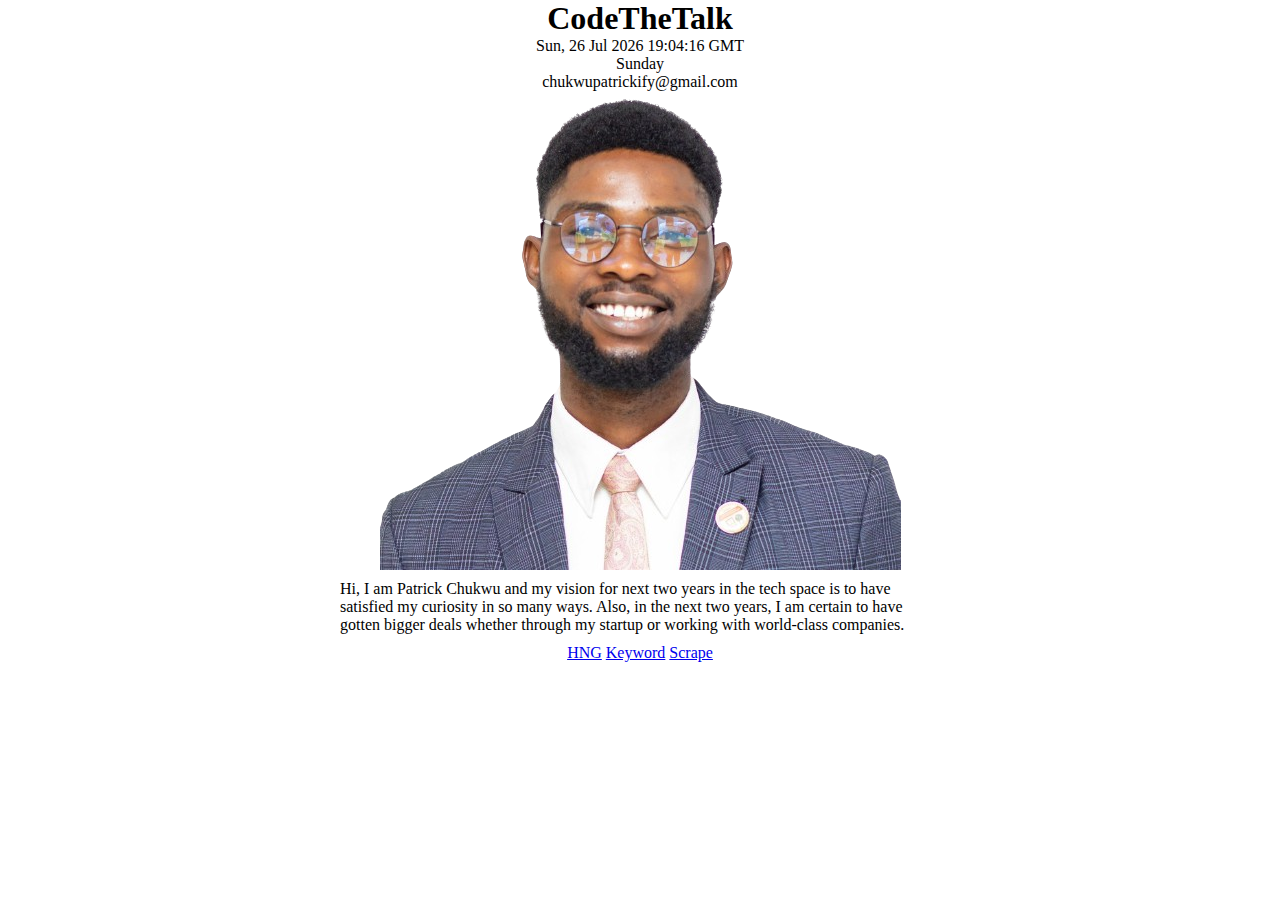
==== stage-one/index.html @ 3a40ac19 "feat: update" ====
<!DOCTYPE html>
<html lang="en">
<head>
    <meta charset="UTF-8">
    <meta name="viewport" content="width=device-width, initial-scale=1.0">

    <link rel="stylesheet" href="styles.css">
    <title>Patrick Chukwu</title>
</head>
<body>
    <h1 data-testid="slackDisplayName">CodeTheTalk</h1>
    <p id="time" data-testid="currentTimeUTC">currentTimeUTC</p>
    <p id="day" data-testid="currentDay"></p>
    <p class="email" data-testid="slackEmail">chukwupatrickify@gmail.com</p>
    <img src="./Patrick.png" alt="Patrick Chukwu" data-testid="slackProfilePicture">
    <p class="vision" data-testid="vision">Hi, I am Patrick Chukwu and my vision for next two years in the tech space is to have satisfied my curiosity in so many ways. Also, in the next two years, I am certain to have gotten bigger deals whether through my startup or working with world-class companies.</p>
<div class="references row">
<a href="https://hng.tech/learn" target="_blank" data-testid="hngLink">HNG</a>
<a href="https://keyword.dog" target="_blank" data-testid="keywordLink">Keyword</a>
<a href="https://scrapeanyweb.site" target="_blank" data-testid="scrapeanywebLink">Scrape</a>


</div>
    

    <script src="app.js"></script>
</body>
</html>
---- stage-one/styles.css ----
* {
    margin: 0;
    padding: 0;
    box-sizing: border-box;
    scroll-behavior: smooth;

}

body {
    display: flex;
    flex-direction: column;
    align-items: center;
    justify-content: center;

}

.vision {
    width: 90%;
    max-width: 600px;
    margin: 10px auto;
}
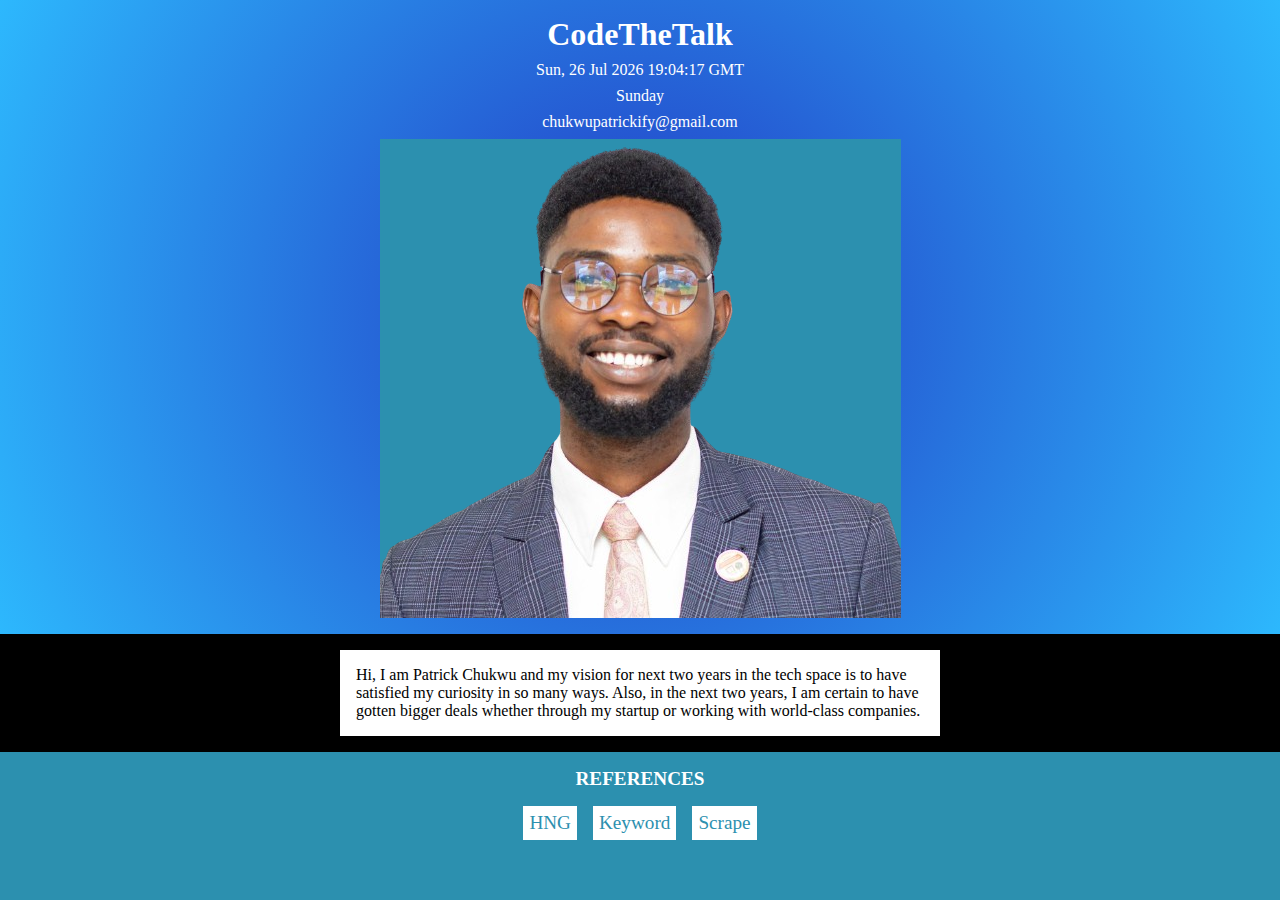
==== commit 9ecfa1ca: "Update file" ====
--- a/stage-one/index.html
+++ b/stage-one/index.html
@@ -7,19 +7,27 @@
     <link rel="stylesheet" href="styles.css">
     <title>Patrick Chukwu</title>
 </head>
-<body>
-    <h1 data-testid="slackDisplayName">CodeTheTalk</h1>
-    <p id="time" data-testid="currentTimeUTC">currentTimeUTC</p>
-    <p id="day" data-testid="currentDay"></p>
-    <p class="email" data-testid="slackEmail">chukwupatrickify@gmail.com</p>
-    <img src="./Patrick.png" alt="Patrick Chukwu" data-testid="slackProfilePicture">
+<body class="column">
+    <div class="column hero">
+        <h1 data-testid="slackDisplayName">CodeTheTalk</h1>
+        <p id="time" data-testid="currentTimeUTC">currentTimeUTC</p>
+        <p id="day" data-testid="currentDay"></p>
+        <p class="email" data-testid="slackEmail">chukwupatrickify@gmail.com</p>
+        <img src="./Patrick.png" alt="Patrick Chukwu" data-testid="slackProfilePicture">
+    </div>
+<section>
     <p class="vision" data-testid="vision">Hi, I am Patrick Chukwu and my vision for next two years in the tech space is to have satisfied my curiosity in so many ways. Also, in the next two years, I am certain to have gotten bigger deals whether through my startup or working with world-class companies.</p>
-<div class="references row">
-<a href="https://hng.tech/learn" target="_blank" data-testid="hngLink">HNG</a>
-<a href="https://keyword.dog" target="_blank" data-testid="keywordLink">Keyword</a>
-<a href="https://scrapeanyweb.site" target="_blank" data-testid="scrapeanywebLink">Scrape</a>
-
-
+</section>
+    
+<div class="footer">
+    <p>References</p>
+    <div class="references row">
+        <a class="link" href="https://hng.tech/learn" target="_blank" data-testid="hngLink">HNG</a>
+        <a class="link" href="https://keyword.dog" target="_blank" data-testid="keywordLink">Keyword</a>
+        <a class="link" href="https://scrapeanyweb.site" target="_blank" data-testid="scrapeanywebLink">Scrape</a>
+        
+        
+        </div>
 </div>
     
 
--- a/stage-one/styles.css
+++ b/stage-one/styles.css
@@ -5,17 +5,85 @@
     scroll-behavior: smooth;
 
 }
+body {
+    background-color: #2c90af;
 
-body {
-    display: flex;
-    flex-direction: column;
+}
+
+
+.hero {
+
     align-items: center;
     justify-content: center;
+    background: rgb(34,55,195);
+    background: radial-gradient(circle, rgba(34,55,195,1) 0%, rgba(45,184,253,1) 100%);  
+       color: #fff; 
+    gap: 8px;
+    padding: 16px 0;
 
+    /* height: 100vh;
+    height: 100dvh; */
+
+}
+.row {
+    display: flex;
+}
+.column {
+    display: flex;
+    flex-direction: column;}
+img {
+    background-color: #2c90af;
+    max-width: 100%;
 }
 
 .vision {
     width: 90%;
     max-width: 600px;
     margin: 10px auto;
+}
+a {
+    text-decoration: none;
+    cursor: pointer;
+    background-color: white;
+    color: #2c90af;
+    font-weight: 500;
+    font-size: 1.2rem;
+    padding: 6px;
+}
+.link:hover, .link:active {
+font-size: 1rem;
+font-weight: 400;
+background-color: grey;
+color: white;
+}
+/* a:visited {
+    text-decoration: none;
+} */
+ section {
+    background-color: black;
+ }
+.vision {
+    background-color: #fff;
+    padding: 1rem;
+    margin: 1rem auto;
+}
+.footer p {
+    font-size: 1.2rem;
+    font-weight: 700;
+    color: white;
+    text-transform: uppercase;
+}
+.references {
+    margin: 1rem;
+    gap: 16px;
+    justify-content: center;
+
+
+}
+
+.footer {
+    width: 90%;
+    max-width: 500px;
+    margin: 1rem auto;
+    text-align: center;
 }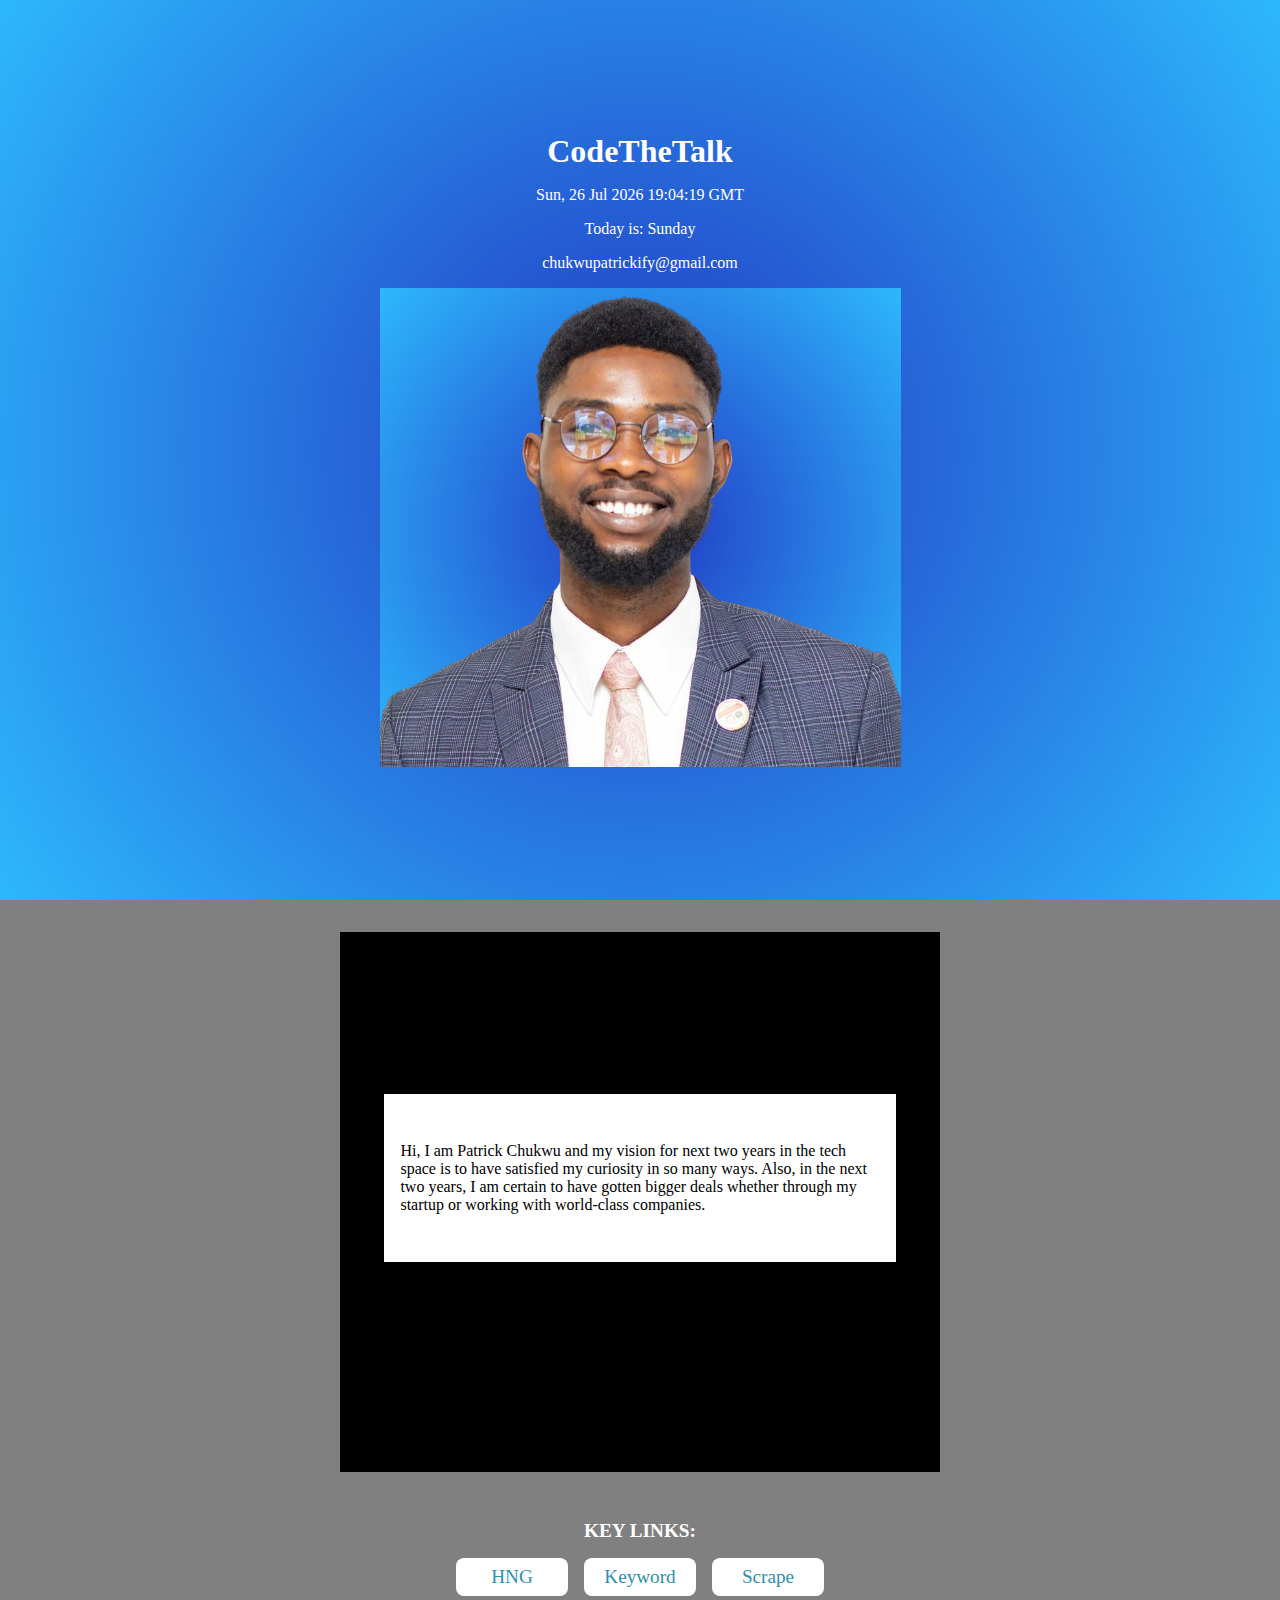
==== commit c9aa48ba: "Update file" ====
--- a/stage-one/index.html
+++ b/stage-one/index.html
@@ -20,7 +20,7 @@
 </section>
     
 <div class="footer">
-    <p>References</p>
+    <p>Key Links:</p>
     <div class="references row">
         <a class="link" href="https://hng.tech/learn" target="_blank" data-testid="hngLink">HNG</a>
         <a class="link" href="https://keyword.dog" target="_blank" data-testid="keywordLink">Keyword</a>
--- a/stage-one/styles.css
+++ b/stage-one/styles.css
@@ -6,8 +6,10 @@
 
 }
 body {
-    background-color: #2c90af;
-
+    /* background: rgb(34,55,195);
+    background: radial-gradient(circle, rgba(34,55,195,1) 0%, rgba(45,184,253,1) 100%);   */
+    background: grey;
+      
 }
 
 
@@ -18,11 +20,11 @@
     background: rgb(34,55,195);
     background: radial-gradient(circle, rgba(34,55,195,1) 0%, rgba(45,184,253,1) 100%);  
        color: #fff; 
-    gap: 8px;
+    gap: 16px;
     padding: 16px 0;
 
-    /* height: 100vh;
-    height: 100dvh; */
+    min-height: 100vh;
+    min-height: 100dvh;
 
 }
 .row {
@@ -32,8 +34,10 @@
     display: flex;
     flex-direction: column;}
 img {
-    background-color: #2c90af;
-    max-width: 100%;
+
+    background: rgb(34,55,195);
+    background: radial-gradient(circle, rgba(34,55,195,1) 0%, rgba(45,184,253,1) 100%);  
+         max-width: 100%;
 }
 
 .vision {
@@ -41,19 +45,21 @@
     max-width: 600px;
     margin: 10px auto;
 }
-a {
+.link {
     text-decoration: none;
     cursor: pointer;
     background-color: white;
     color: #2c90af;
     font-weight: 500;
     font-size: 1.2rem;
-    padding: 6px;
+    padding: .5rem 1rem;
+    border-radius: .5rem;
+    width: 7rem;
 }
 .link:hover, .link:active {
 font-size: 1rem;
 font-weight: 400;
-background-color: grey;
+background-color: black;
 color: white;
 }
 /* a:visited {
@@ -61,11 +67,15 @@
 } */
  section {
     background-color: black;
+    min-height: 60dvh;
+    padding: 3rem 1rem;
  }
 .vision {
     background-color: #fff;
     padding: 1rem;
     margin: 1rem auto;
+    padding: 3rem 1rem;
+    margin-top: 20%;
 }
 .footer p {
     font-size: 1.2rem;
@@ -86,4 +96,11 @@
     max-width: 500px;
     margin: 1rem auto;
     text-align: center;
+}
+
+@media (min-width: 600px){
+    section {
+        width: 600px;
+        margin: 2rem auto;
+    }
 }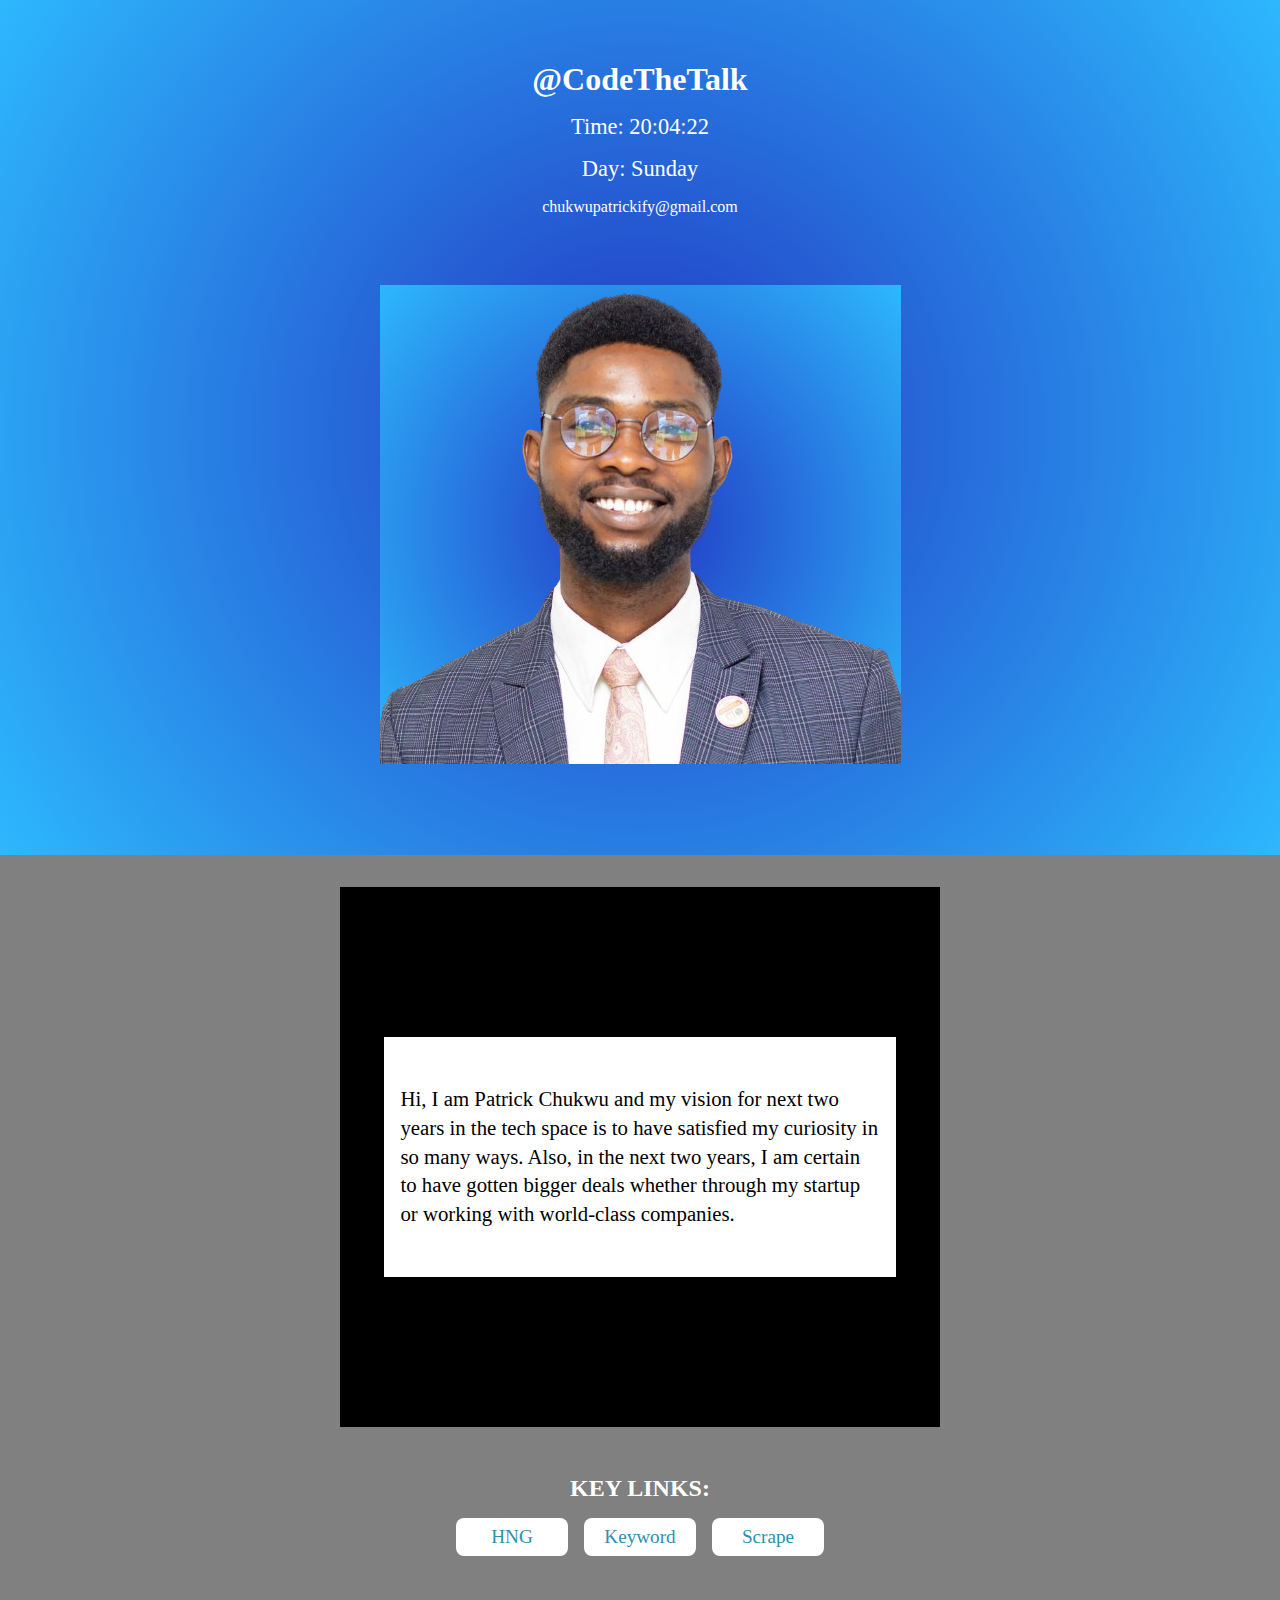
==== commit 4effcaa4: "Update file" ====
--- a/stage-one/index.html
+++ b/stage-one/index.html
@@ -9,10 +9,12 @@
 </head>
 <body class="column">
     <div class="column hero">
-        <h1 data-testid="slackDisplayName">CodeTheTalk</h1>
-        <p id="time" data-testid="currentTimeUTC">currentTimeUTC</p>
-        <p id="day" data-testid="currentDay"></p>
+        <div class="column top">
+            <h1 data-testid="slackDisplayName">@CodeTheTalk</h1>
+        <p class="text" id="time" data-testid="currentTimeUTC"></p>
+        <p class="text" id="day" data-testid="currentDay"></p>
         <p class="email" data-testid="slackEmail">chukwupatrickify@gmail.com</p>
+        </div>
         <img src="./Patrick.png" alt="Patrick Chukwu" data-testid="slackProfilePicture">
     </div>
 <section>
--- a/stage-one/styles.css
+++ b/stage-one/styles.css
@@ -16,20 +16,30 @@
 .hero {
 
     align-items: center;
-    justify-content: center;
+    justify-content: start;
+
     background: rgb(34,55,195);
     background: radial-gradient(circle, rgba(34,55,195,1) 0%, rgba(45,184,253,1) 100%);  
        color: #fff; 
-    gap: 16px;
+    gap: 1.5rem;
     padding: 16px 0;
 
-    min-height: 100vh;
-    min-height: 100dvh;
+    min-height: 95vh;
+    min-height: 95dvh;
 
+}
+
+
+.top {
+    align-items: center;
+    justify-content: space-between;
+    gap: 1rem;
+    margin: 5dvh auto;
 }
 .row {
     display: flex;
 }
+
 .column {
     display: flex;
     flex-direction: column;}
@@ -38,6 +48,10 @@
     background: rgb(34,55,195);
     background: radial-gradient(circle, rgba(34,55,195,1) 0%, rgba(45,184,253,1) 100%);  
          max-width: 100%;
+}
+
+.text {
+    font-size: 1.4rem;
 }
 
 .vision {
@@ -69,16 +83,21 @@
     background-color: black;
     min-height: 60dvh;
     padding: 3rem 1rem;
+    place-content: center;
+
  }
 .vision {
     background-color: #fff;
     padding: 1rem;
     margin: 1rem auto;
     padding: 3rem 1rem;
-    margin-top: 20%;
+    font-size: 1.3rem;
+    line-height: 1.8rem;
+
+    
 }
 .footer p {
-    font-size: 1.2rem;
+    font-size: 1.5rem;
     font-weight: 700;
     color: white;
     text-transform: uppercase;
@@ -96,6 +115,7 @@
     max-width: 500px;
     margin: 1rem auto;
     text-align: center;
+    min-height: 20dvh;
 }
 
 @media (min-width: 600px){
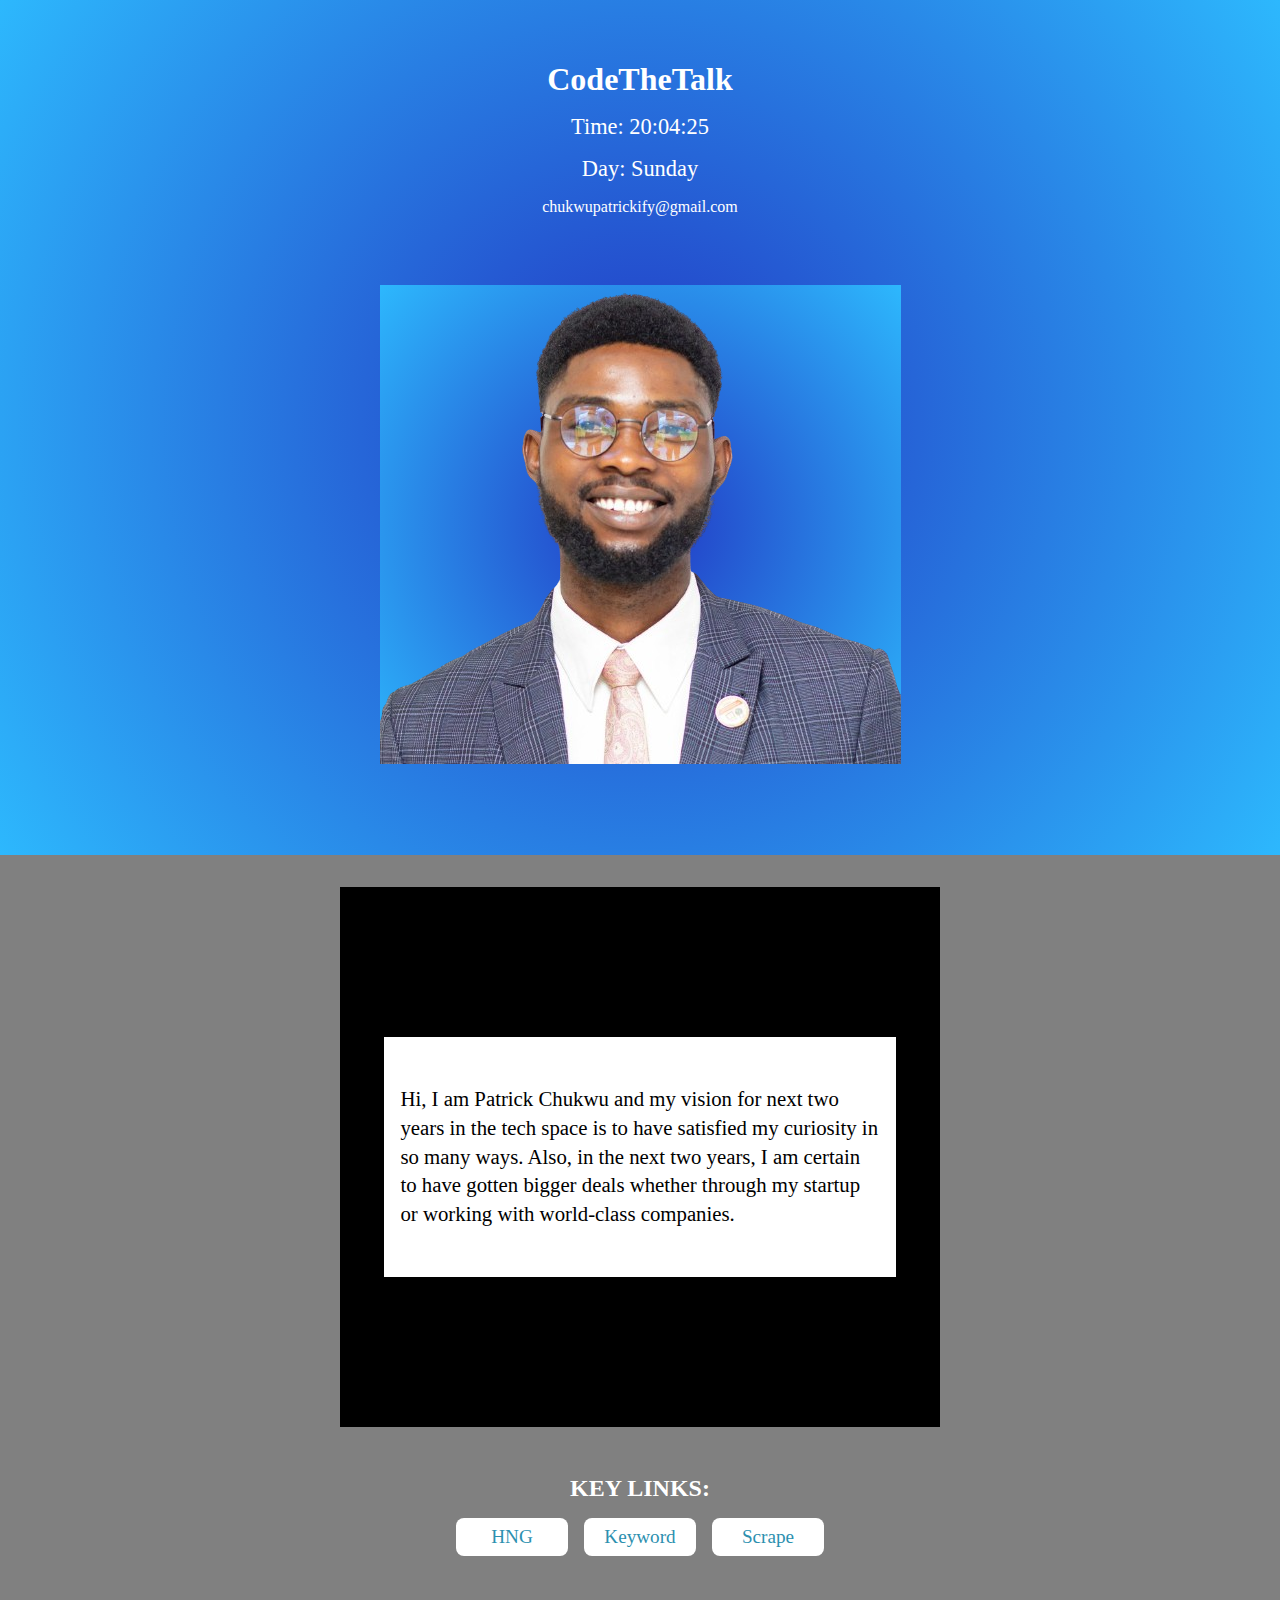
==== commit c7ee9a1d: "Update file" ====
--- a/stage-one/index.html
+++ b/stage-one/index.html
@@ -10,7 +10,7 @@
 <body class="column">
     <div class="column hero">
         <div class="column top">
-            <h1 data-testid="slackDisplayName">@CodeTheTalk</h1>
+            <h1 data-testid="slackDisplayName">CodeTheTalk</h1>
         <p class="text" id="time" data-testid="currentTimeUTC"></p>
         <p class="text" id="day" data-testid="currentDay"></p>
         <p class="email" data-testid="slackEmail">chukwupatrickify@gmail.com</p>
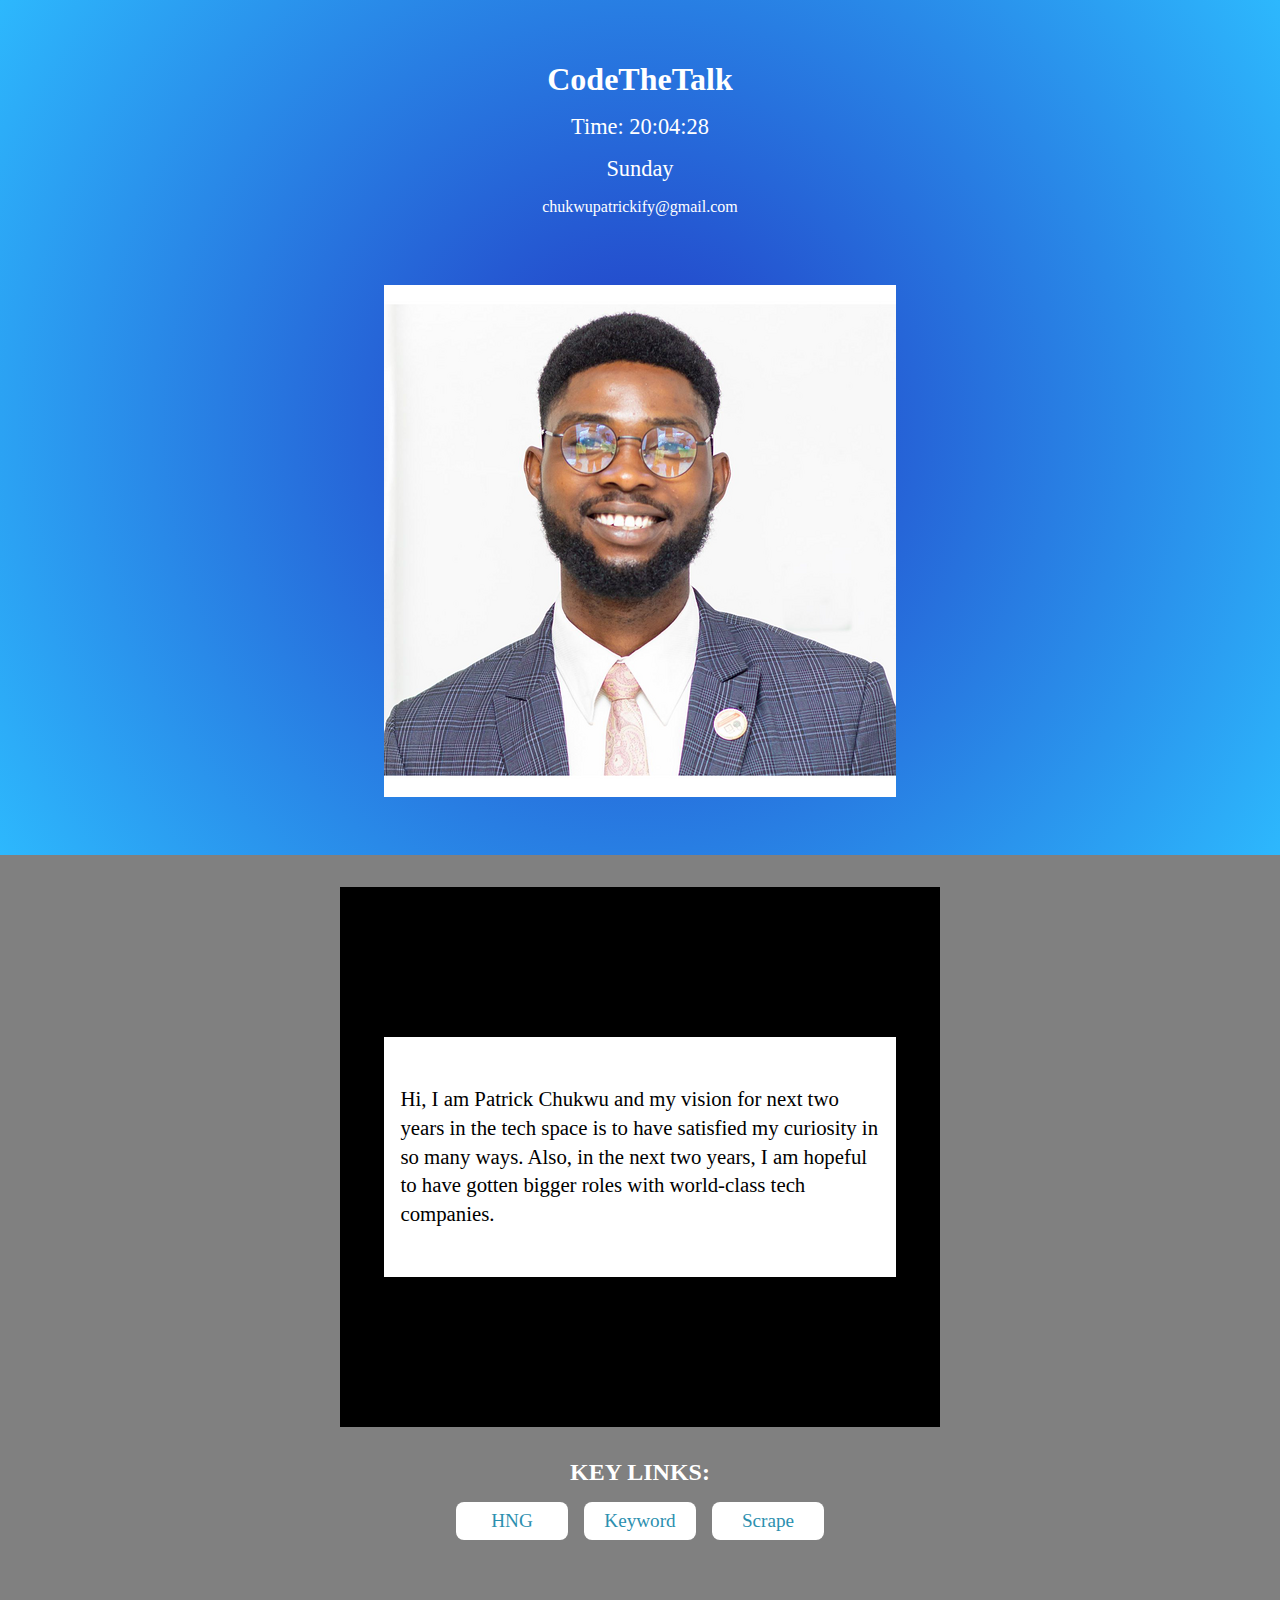
==== commit 3fab5ae0: "Update file" ====
--- a/stage-one/index.html
+++ b/stage-one/index.html
@@ -7,7 +7,7 @@
     <link rel="stylesheet" href="styles.css">
     <title>Patrick Chukwu</title>
 </head>
-<body class="column">
+<body class="">
     <div class="column hero">
         <div class="column top">
             <h1 data-testid="slackDisplayName">CodeTheTalk</h1>
@@ -15,10 +15,10 @@
         <p class="text" id="day" data-testid="currentDay"></p>
         <p class="email" data-testid="slackEmail">chukwupatrickify@gmail.com</p>
         </div>
-        <img src="./Patrick.png" alt="Patrick Chukwu" data-testid="slackProfilePicture">
+        <img src="./Patrick.png" alt="Patrick Chukwu" data-testid="slackProfilePicture" height="512px" width="512px">
     </div>
 <section>
-    <p class="vision" data-testid="vision">Hi, I am Patrick Chukwu and my vision for next two years in the tech space is to have satisfied my curiosity in so many ways. Also, in the next two years, I am certain to have gotten bigger deals whether through my startup or working with world-class companies.</p>
+    <p class="vision">Hi, I am Patrick Chukwu and my vision for next two years in the tech space is to have satisfied my curiosity in so many ways. Also, in the next two years, I am hopeful to have gotten bigger roles with world-class tech companies.</p>
 </section>
     
 <div class="footer">
--- a/stage-one/styles.css
+++ b/stage-one/styles.css
@@ -46,8 +46,9 @@
 img {
 
     background: rgb(34,55,195);
-    background: radial-gradient(circle, rgba(34,55,195,1) 0%, rgba(45,184,253,1) 100%);  
-         max-width: 100%;
+    background: radial-gradient(circle, rgba(34,55,195,1) 0%, rgba(45,184,253,1) 100%); 
+    max-width: 100%; 
+    max-height: auto;
 }
 
 .text {
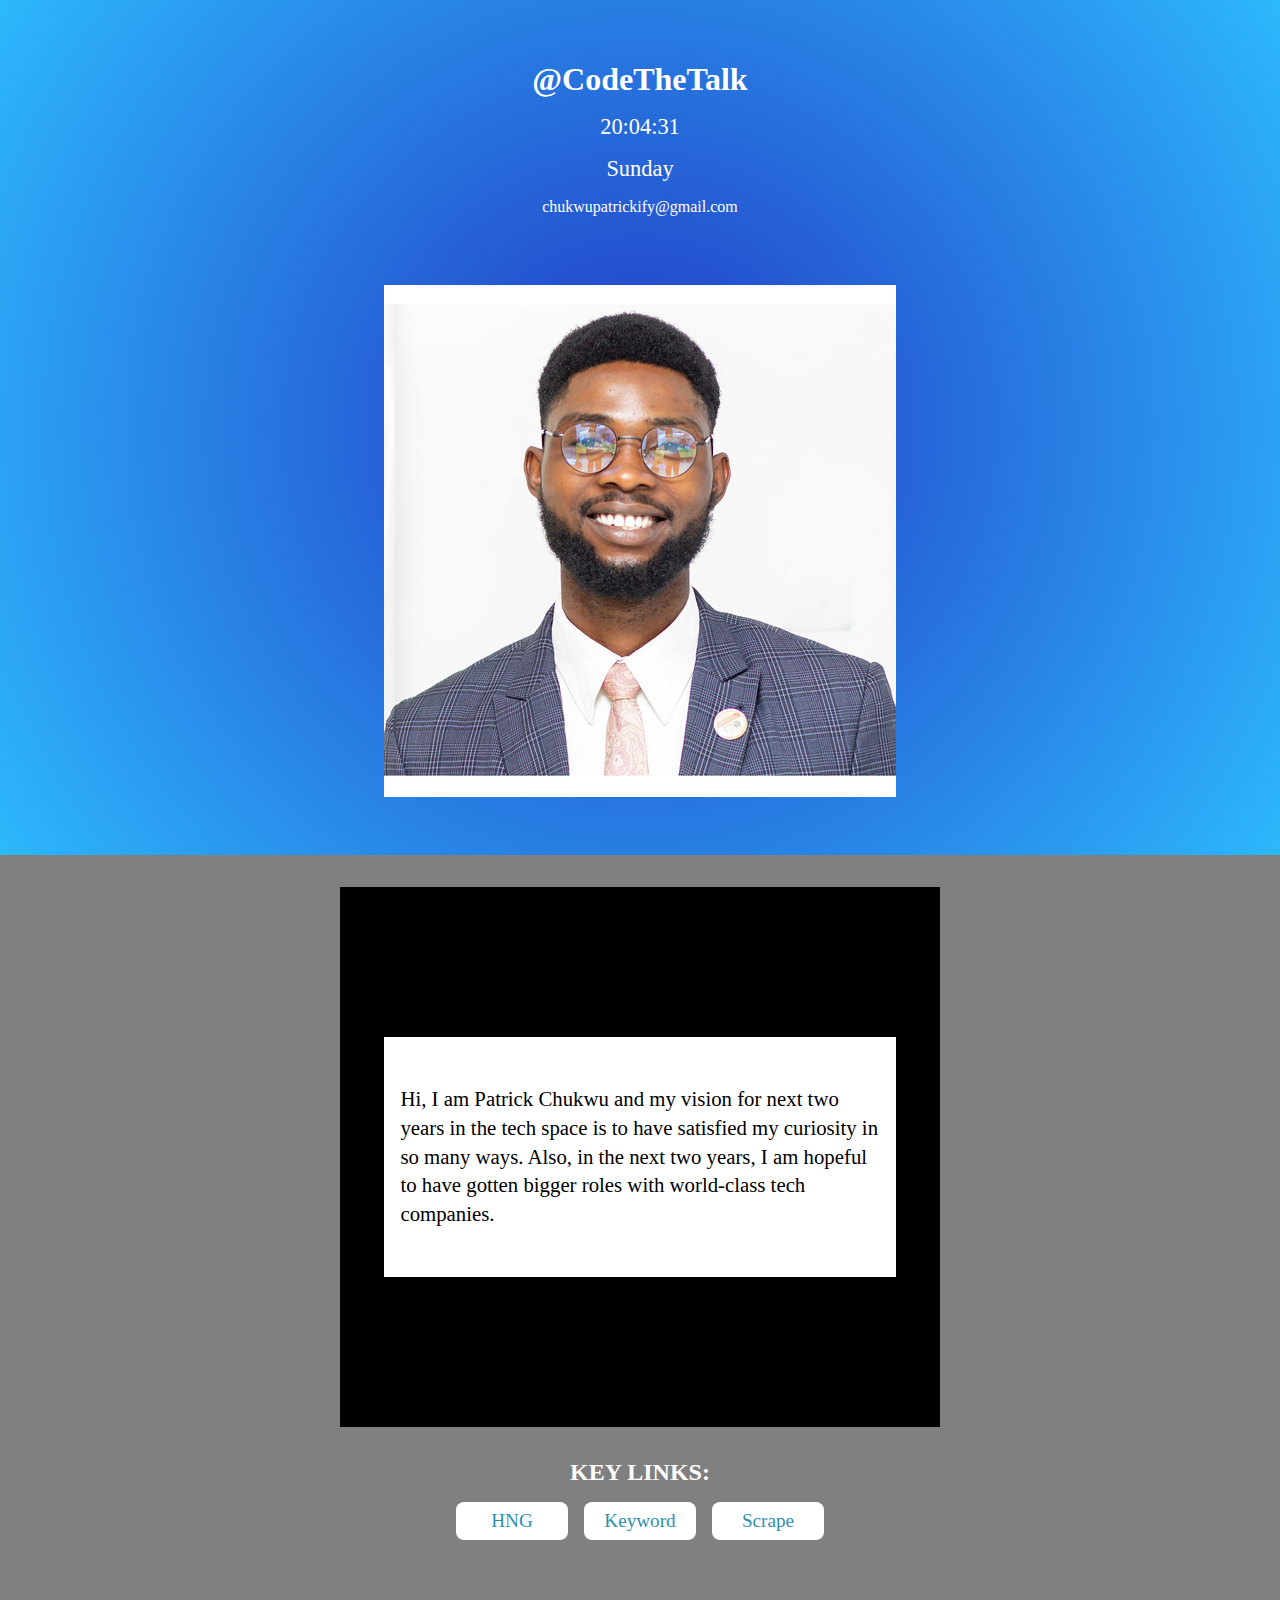
==== commit 19c397e9: "feat: add @ to slackId" ====
--- a/stage-one/index.html
+++ b/stage-one/index.html
@@ -10,7 +10,7 @@
 <body class="">
     <div class="column hero">
         <div class="column top">
-            <h1 data-testid="slackDisplayName">CodeTheTalk</h1>
+            <h1 data-testid="slackDisplayName">@CodeTheTalk</h1>
         <p class="text" id="time" data-testid="currentTimeUTC"></p>
         <p class="text" id="day" data-testid="currentDay"></p>
         <p class="email" data-testid="slackEmail">chukwupatrickify@gmail.com</p>
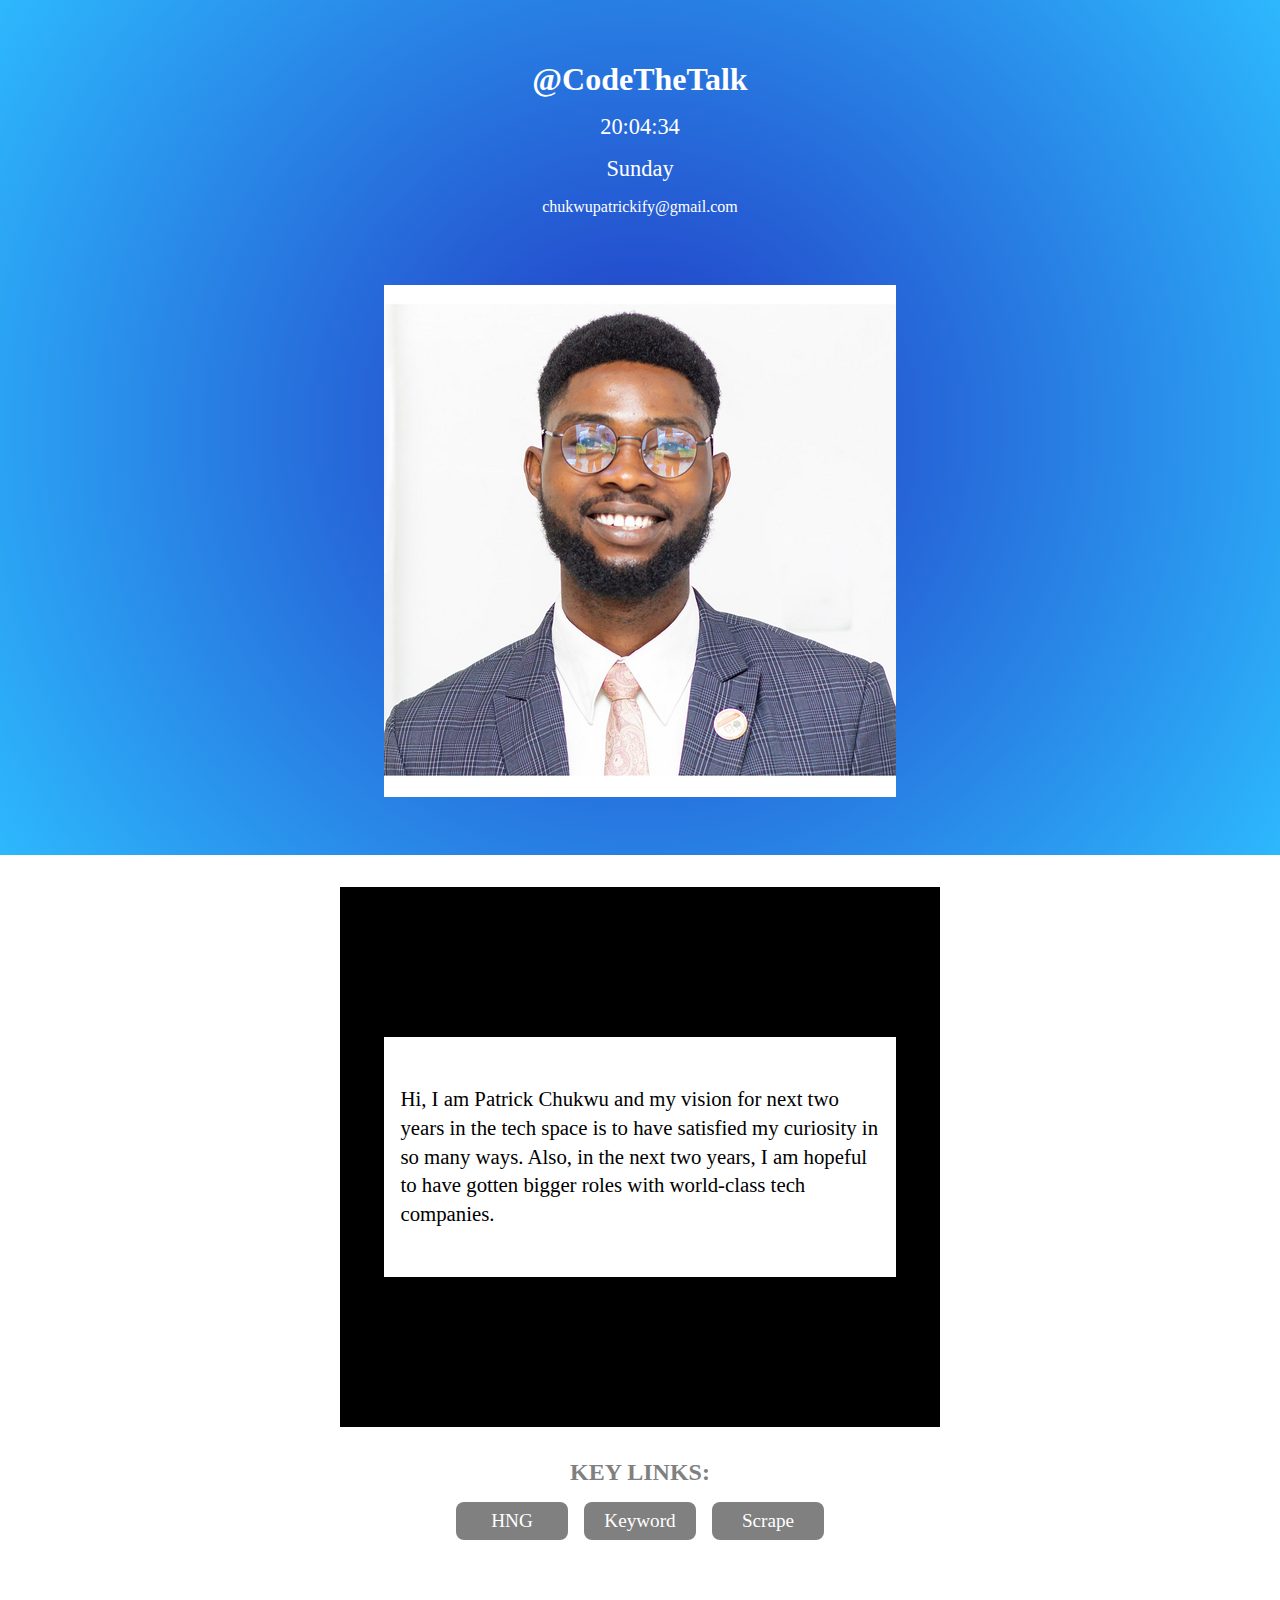
==== commit 031fa208: "Update file" ====
--- a/stage-one/index.html
+++ b/stage-one/index.html
@@ -15,7 +15,7 @@
         <p class="text" id="day" data-testid="currentDay"></p>
         <p class="email" data-testid="slackEmail">chukwupatrickify@gmail.com</p>
         </div>
-        <img src="./Patrick.png" alt="Patrick Chukwu" data-testid="slackProfilePicture" height="512px" width="512px">
+        <img src="./Patrick.png" alt="Patrick Chukwu" class="image" data-testid="slackProfilePicture" height="512px" width="512px">
     </div>
 <section>
     <p class="vision">Hi, I am Patrick Chukwu and my vision for next two years in the tech space is to have satisfied my curiosity in so many ways. Also, in the next two years, I am hopeful to have gotten bigger roles with world-class tech companies.</p>
--- a/stage-one/styles.css
+++ b/stage-one/styles.css
@@ -8,7 +8,7 @@
 body {
     /* background: rgb(34,55,195);
     background: radial-gradient(circle, rgba(34,55,195,1) 0%, rgba(45,184,253,1) 100%);   */
-    background: grey;
+    background: white;
       
 }
 
@@ -42,12 +42,13 @@
 
 .column {
     display: flex;
-    flex-direction: column;}
-img {
+    flex-direction: column;
+}
+.image {
 
     background: rgb(34,55,195);
     background: radial-gradient(circle, rgba(34,55,195,1) 0%, rgba(45,184,253,1) 100%); 
-    max-width: 100%; 
+    max-width: 100%;
     max-height: auto;
 }
 
@@ -63,8 +64,8 @@
 .link {
     text-decoration: none;
     cursor: pointer;
-    background-color: white;
-    color: #2c90af;
+    background-color: grey;
+    color: white;
     font-weight: 500;
     font-size: 1.2rem;
     padding: .5rem 1rem;
@@ -100,7 +101,7 @@
 .footer p {
     font-size: 1.5rem;
     font-weight: 700;
-    color: white;
+    color: grey;
     text-transform: uppercase;
 }
 .references {
